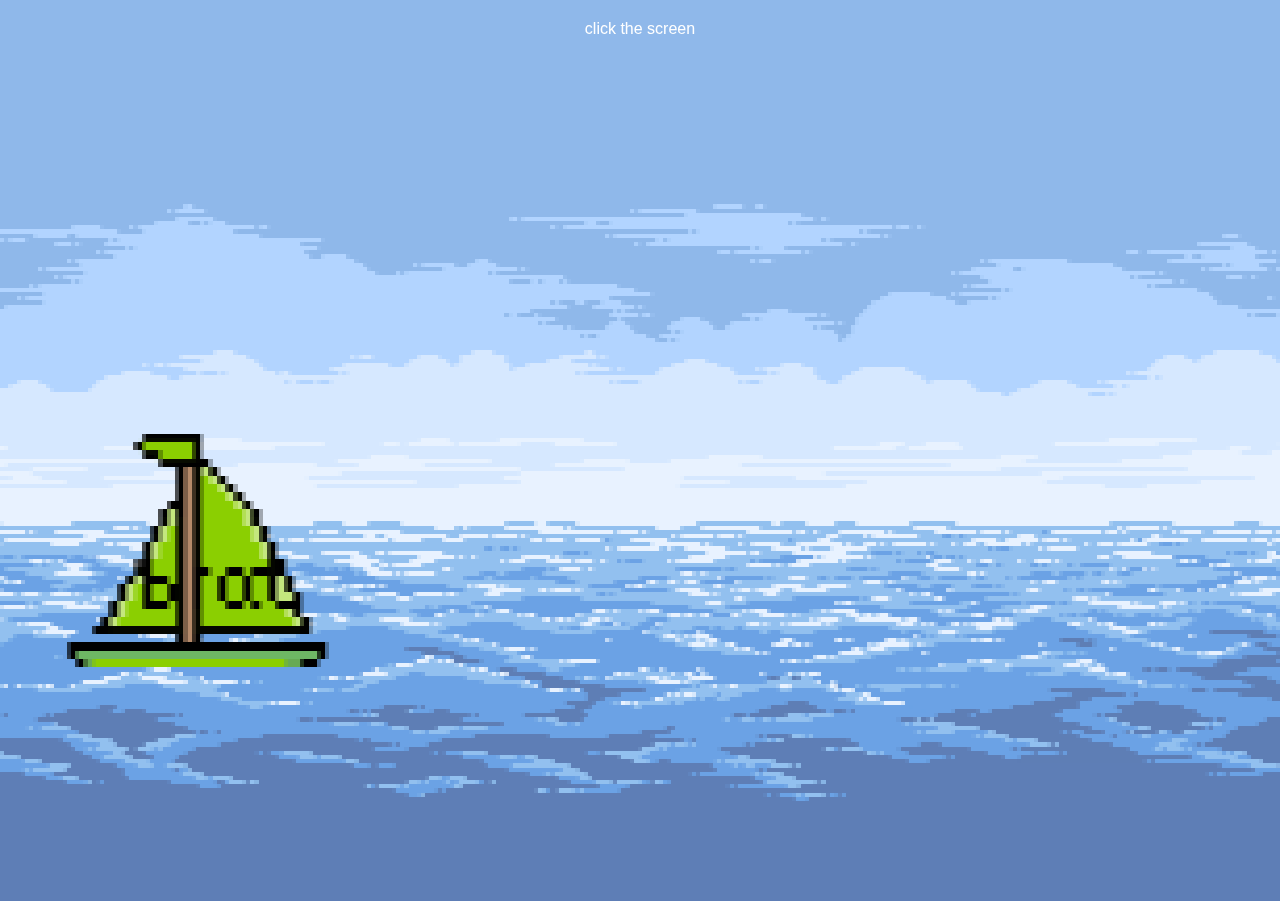
==== index.html @ 33b1cc01 "Initial commit" ====
<!DOCTYPE html>
<html lang="en">
    <head>
        <meta charset="UTF-8" />
        <meta name="viewport" content="width=device-width, initial-scale=1.0" />
        <title>brat.boats</title>
        <link rel="stylesheet" href="index.css" />
    </head>
    <body>
        <canvas id="canvas"></canvas>
        <div id="notice">click the screen</div>

        <script src="index.js"></script>
    </body>
</html>
---- index.css ----
html,
body {
    margin: 0;
    overflow: hidden;
}

#canvas {
    width: 100%;
    height: 100%;

    image-rendering: pixelated;
}

#notice {
    position: absolute;
    left: 50%;
    top: 20px;
    transform: translate(-50%, 0);
    color: white;
    font-family: Arial, Helvetica, sans-serif;
}
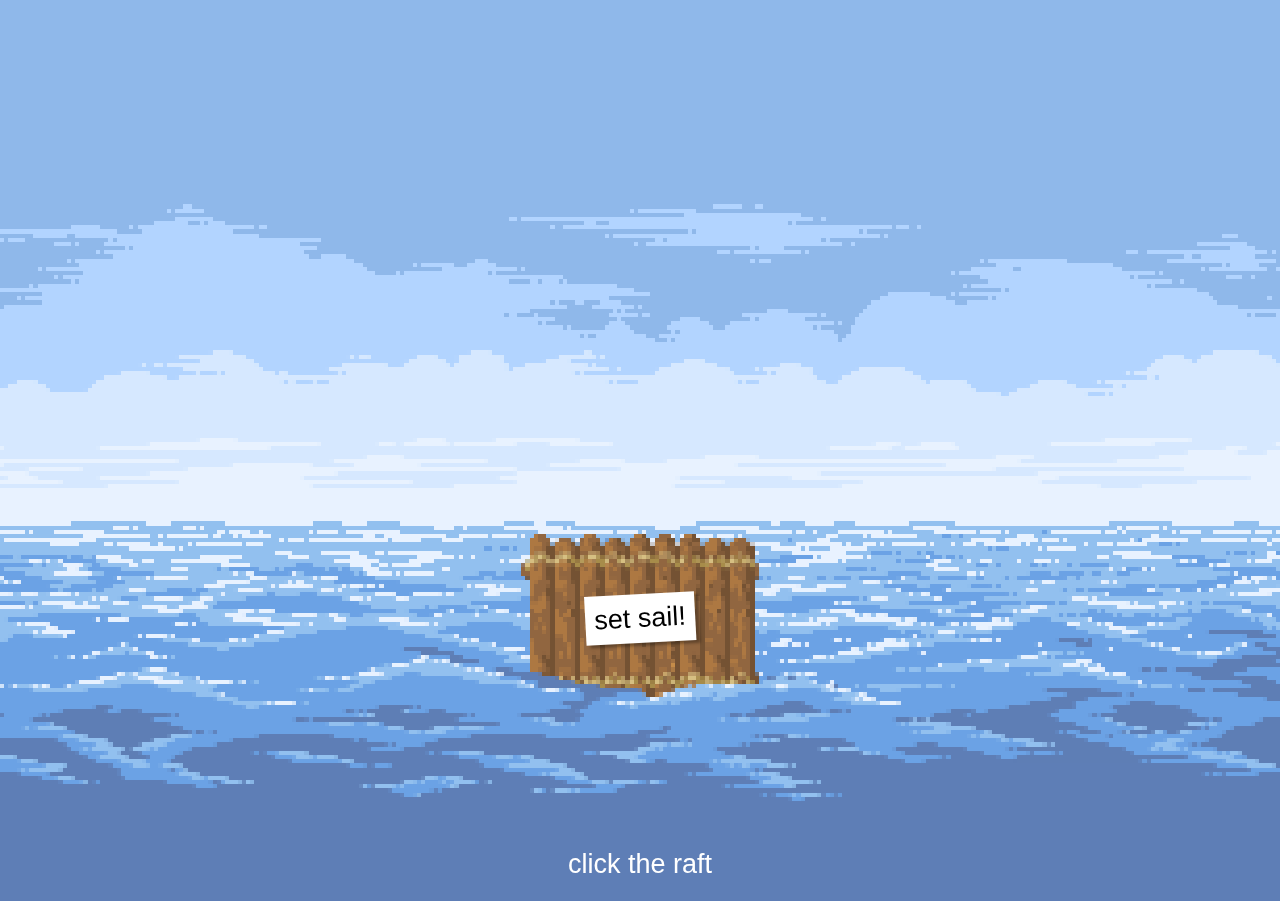
==== commit 04292501: "Add brat songs" ====
--- a/index.html
+++ b/index.html
@@ -8,7 +8,11 @@
     </head>
     <body>
         <canvas id="canvas"></canvas>
-        <div id="notice">click the screen</div>
+        <div id="notice">click the raft</div>
+
+        <div id="raft-notes">
+            <button id="start">set sail!</button>
+        </div>
 
         <script src="index.js"></script>
     </body>
--- a/index.css
+++ b/index.css
@@ -14,8 +14,33 @@
 #notice {
     position: absolute;
     left: 50%;
-    top: 20px;
+    bottom: 20px;
     transform: translate(-50%, 0);
     color: white;
     font-family: Arial, Helvetica, sans-serif;
+    font-size: 3vh;
 }
+
+#raft-notes {
+    position: absolute;
+    transform: translate(-50%, 0);
+    left: 50%;
+    top: 66%;
+}
+#start {
+    font-family: Arial, Helvetica, sans-serif;
+    border: none;
+    background: #fff;
+    outline: none;
+    padding: 1vh;
+    font-size: 3vh;
+    transform: rotate(-3deg);
+    cursor: pointer;
+    box-shadow: 4px 3px 3px #0005;
+}
+
+#poem {
+    width: 20vh;
+    padding: 1vh;
+    background: #fff;
+}
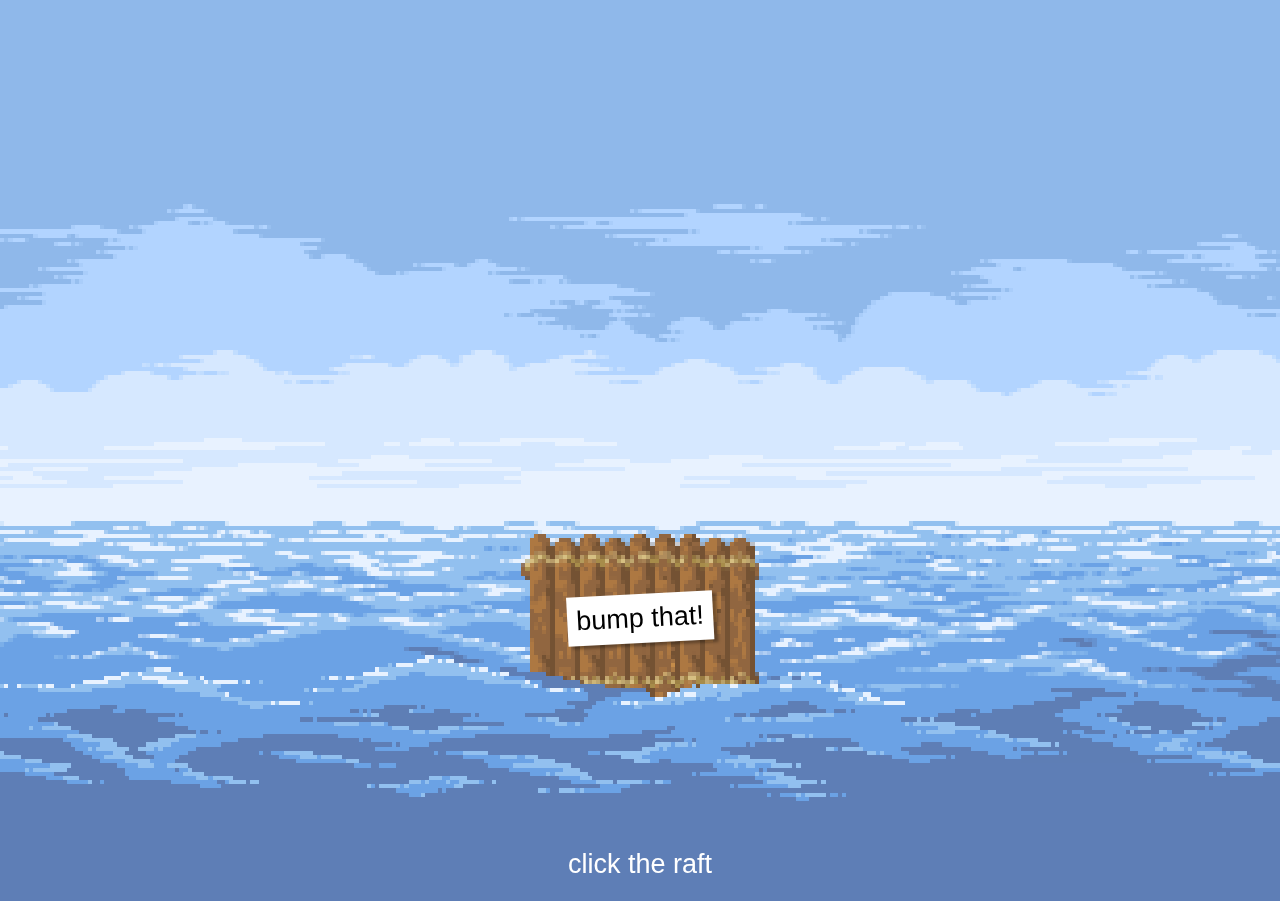
==== commit d05f72a7: "change boat logic" ====
--- a/index.html
+++ b/index.html
@@ -11,7 +11,7 @@
         <div id="notice">click the raft</div>
 
         <div id="raft-notes">
-            <button id="start">set sail!</button>
+            <button id="start">bump that!</button>
         </div>
 
         <script src="index.js"></script>
--- a/index.css
+++ b/index.css
@@ -37,6 +37,7 @@
     transform: rotate(-3deg);
     cursor: pointer;
     box-shadow: 4px 3px 3px #0005;
+    text-align: center;
 }
 
 #poem {
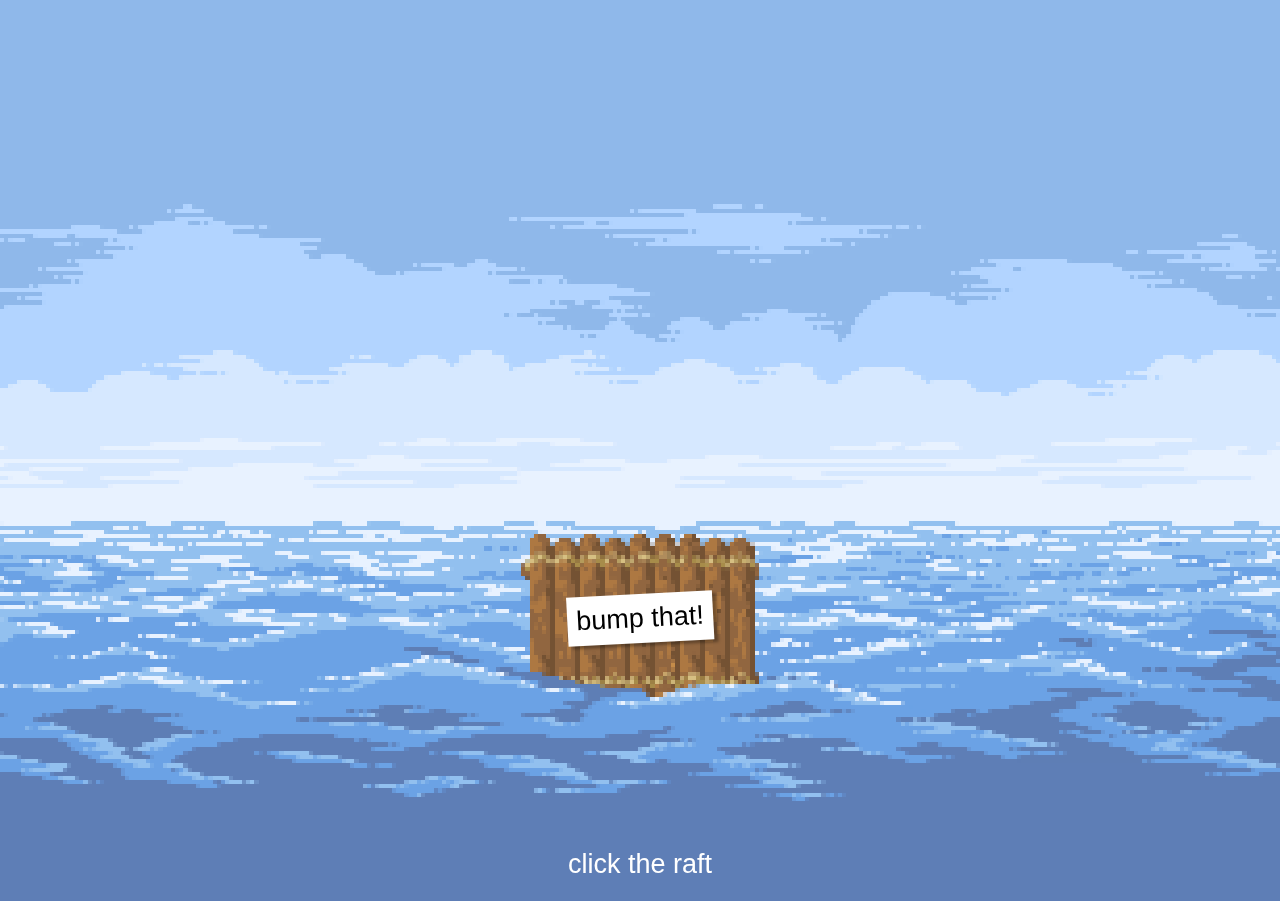
==== commit f054cca8: "Add favicons" ====
--- a/index.html
+++ b/index.html
@@ -5,6 +5,37 @@
         <meta name="viewport" content="width=device-width, initial-scale=1.0" />
         <title>brat.boats</title>
         <link rel="stylesheet" href="index.css" />
+
+        <link
+            rel="apple-touch-icon"
+            sizes="72x72"
+            href="/favicons/apple-touch-icon.png?v=1"
+        />
+        <link
+            rel="icon"
+            type="image/png"
+            sizes="32x32"
+            href="/favicons/favicon-32x32.png?v=1"
+        />
+        <link
+            rel="icon"
+            type="image/png"
+            sizes="16x16"
+            href="/favicons/favicon-16x16.png?v=1"
+        />
+        <link rel="manifest" href="/favicons/site.webmanifest?v=1" />
+        <link
+            rel="mask-icon"
+            href="/favicons/safari-pinned-tab.svg?v=1"
+            color="#8fb8ea"
+        />
+        <link rel="shortcut icon" href="/favicons/favicon.ico?v=1" />
+        <meta name="msapplication-TileColor" content="#8fb8ea" />
+        <meta
+            name="msapplication-config"
+            content="/favicons/browserconfig.xml?v=1"
+        />
+        <meta name="theme-color" content="#8fb8ea" />
     </head>
     <body>
         <canvas id="canvas"></canvas>
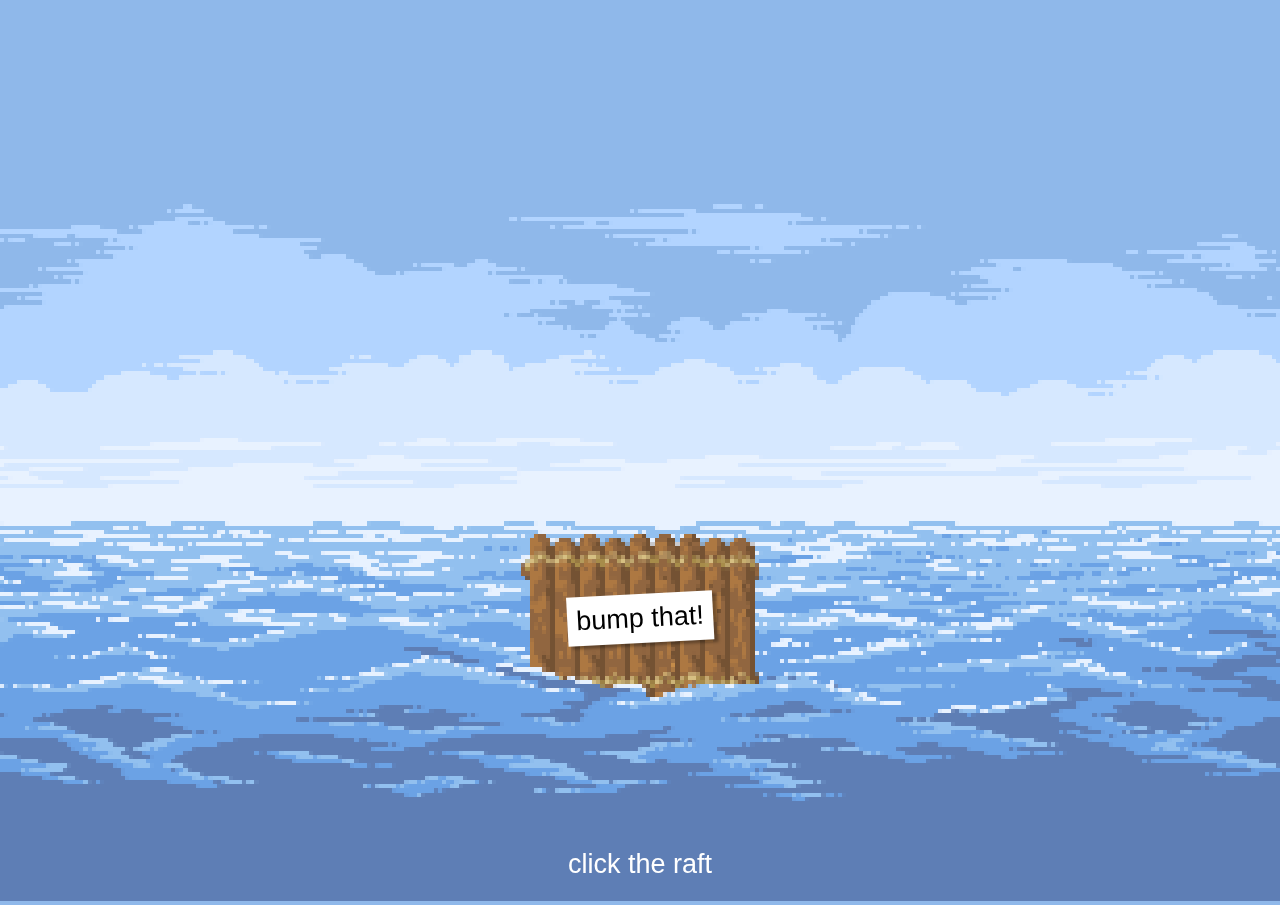
==== commit 47b1807d: "Add elon graph to brat.boats" ====
--- a/index.html
+++ b/index.html
@@ -38,6 +38,7 @@
         <meta name="theme-color" content="#8fb8ea" />
     </head>
     <body>
+        <!-- hi friend!! my name is leah vashevko (https://leahvashevko.com) and i made this silly site -->
         <canvas id="canvas"></canvas>
         <div id="notice">click the raft</div>
 
--- a/index.css
+++ b/index.css
@@ -2,6 +2,7 @@
 body {
     margin: 0;
     overflow: hidden;
+    background: #8fb8ea;
 }
 
 #canvas {
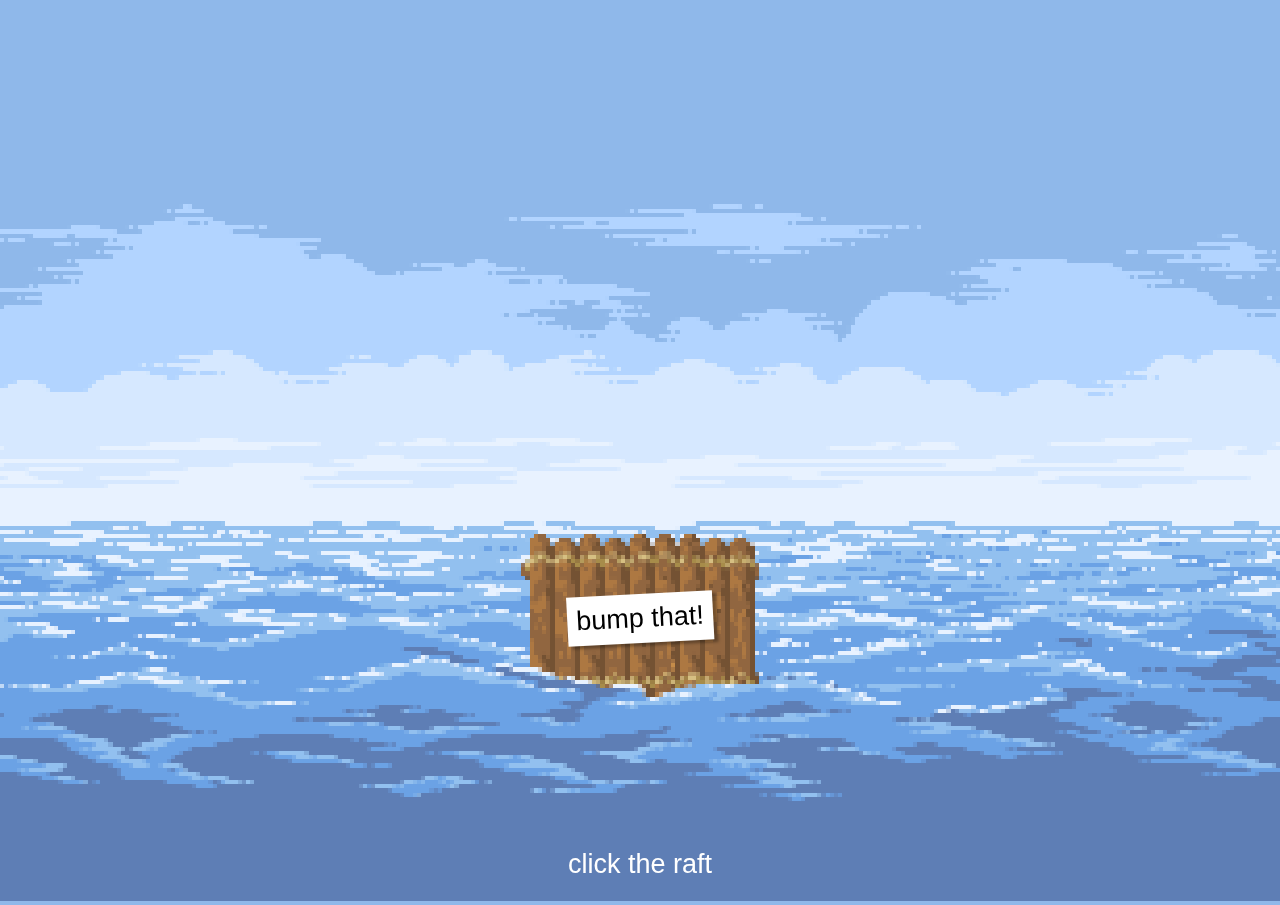
==== commit bfdcf41c: "Add boat jumping and elon redirect" ====
--- a/index.html
+++ b/index.html
@@ -4,7 +4,7 @@
         <meta charset="UTF-8" />
         <meta name="viewport" content="width=device-width, initial-scale=1.0" />
         <title>brat.boats</title>
-        <link rel="stylesheet" href="index.css" />
+        <link rel="stylesheet" href="index.css?refresh=1" />
 
         <link
             rel="apple-touch-icon"
@@ -41,11 +41,12 @@
         <!-- hi friend!! my name is leah vashevko (https://leahvashevko.com) and i made this silly site -->
         <canvas id="canvas"></canvas>
         <div id="notice">click the raft</div>
+        <div id="notice-space">press space or tap screen!</div>
 
         <div id="raft-notes">
             <button id="start">bump that!</button>
         </div>
 
-        <script src="index.js"></script>
+        <script src="index.js?refresh=1"></script>
     </body>
 </html>
--- a/index.css
+++ b/index.css
@@ -20,6 +20,17 @@
     color: white;
     font-family: Arial, Helvetica, sans-serif;
     font-size: 3vh;
+}
+
+#notice-space {
+    display: none;
+    position: absolute;
+    right: 20px;
+    bottom: 20px;
+    /* transform: translate(-50%, 0); */
+    color: white;
+    font-family: Arial, Helvetica, sans-serif;
+    font-size: 2vh;
 }
 
 #raft-notes {
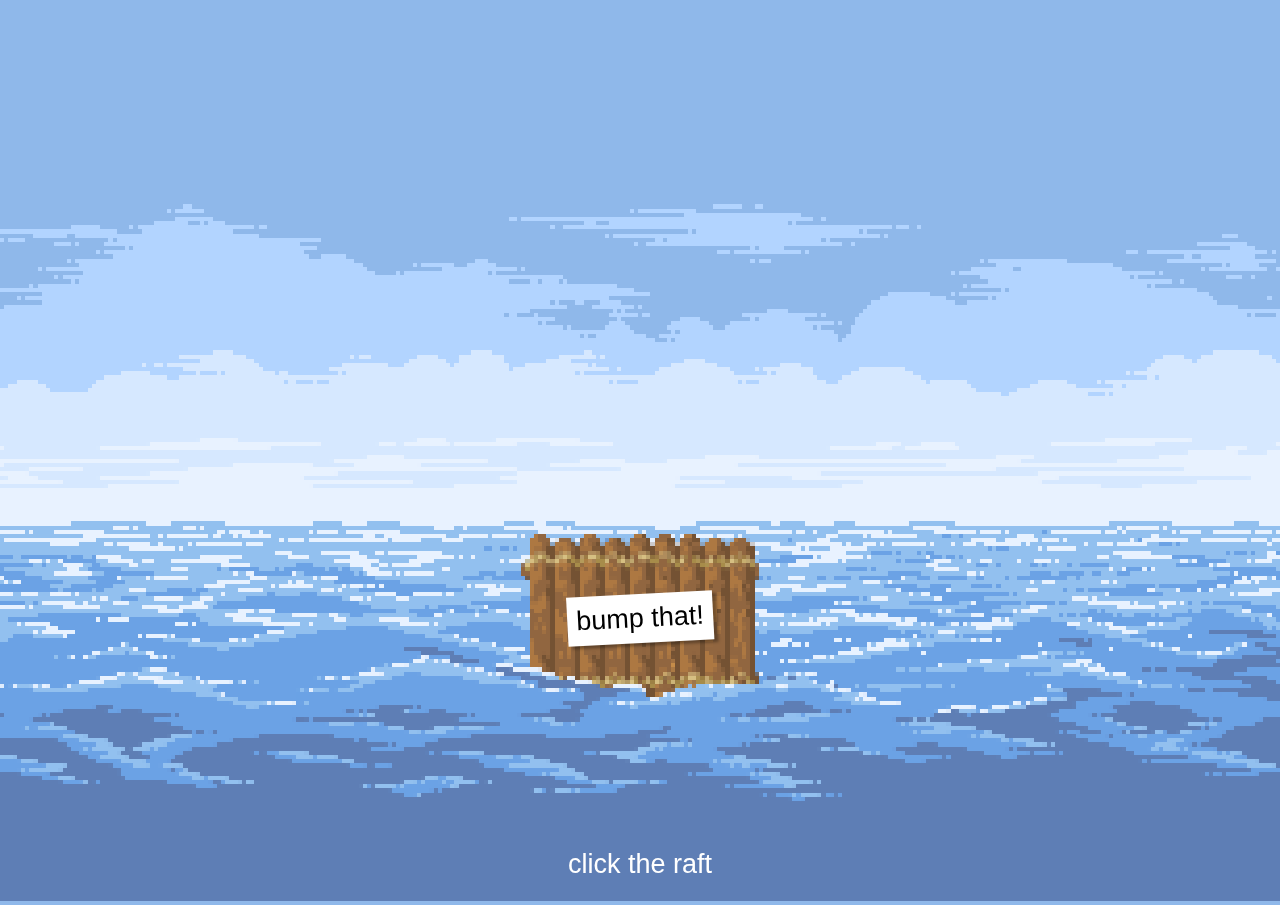
==== commit bc2014d1: "Add gtags" ====
--- a/index.html
+++ b/index.html
@@ -39,6 +39,22 @@
     </head>
     <body>
         <!-- hi friend!! my name is leah vashevko (https://leahvashevko.com) and i made this silly site -->
+
+        <!-- Google tag (gtag.js) -->
+        <script
+            async
+            src="https://www.googletagmanager.com/gtag/js?id=G-PW9W751S31"
+        ></script>
+        <script>
+            window.dataLayer = window.dataLayer || [];
+            function gtag() {
+                dataLayer.push(arguments);
+            }
+            gtag('js', new Date());
+
+            gtag('config', 'G-PW9W751S31');
+        </script>
+
         <canvas id="canvas"></canvas>
         <div id="notice">click the raft</div>
         <div id="notice-space">press space or tap screen!</div>
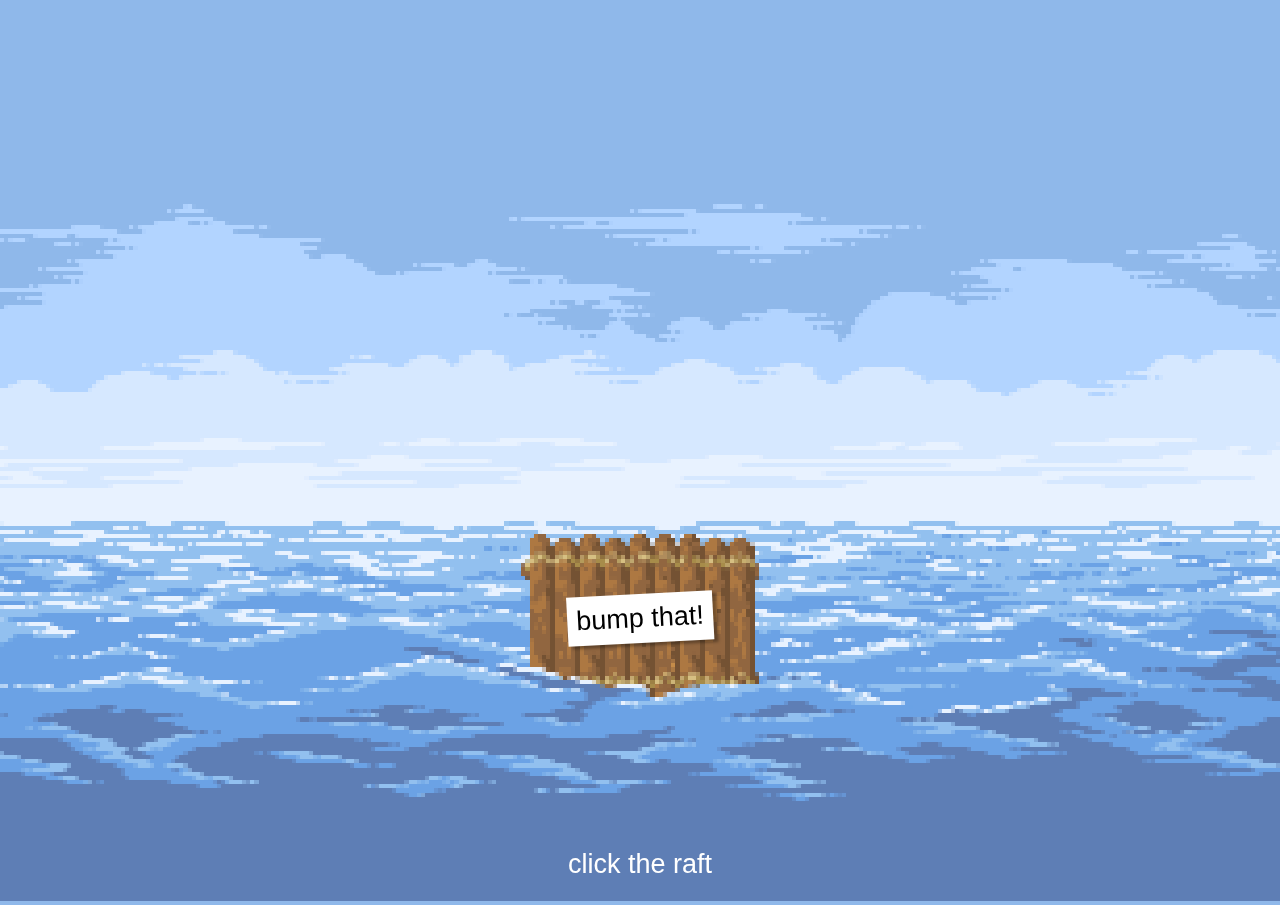
==== commit c8c419a8: "Add gonoodle link" ====
--- a/index.html
+++ b/index.html
@@ -63,6 +63,6 @@
             <button id="start">bump that!</button>
         </div>
 
-        <script src="index.js?refresh=1"></script>
+        <script src="index.js?refresh=2"></script>
     </body>
 </html>
